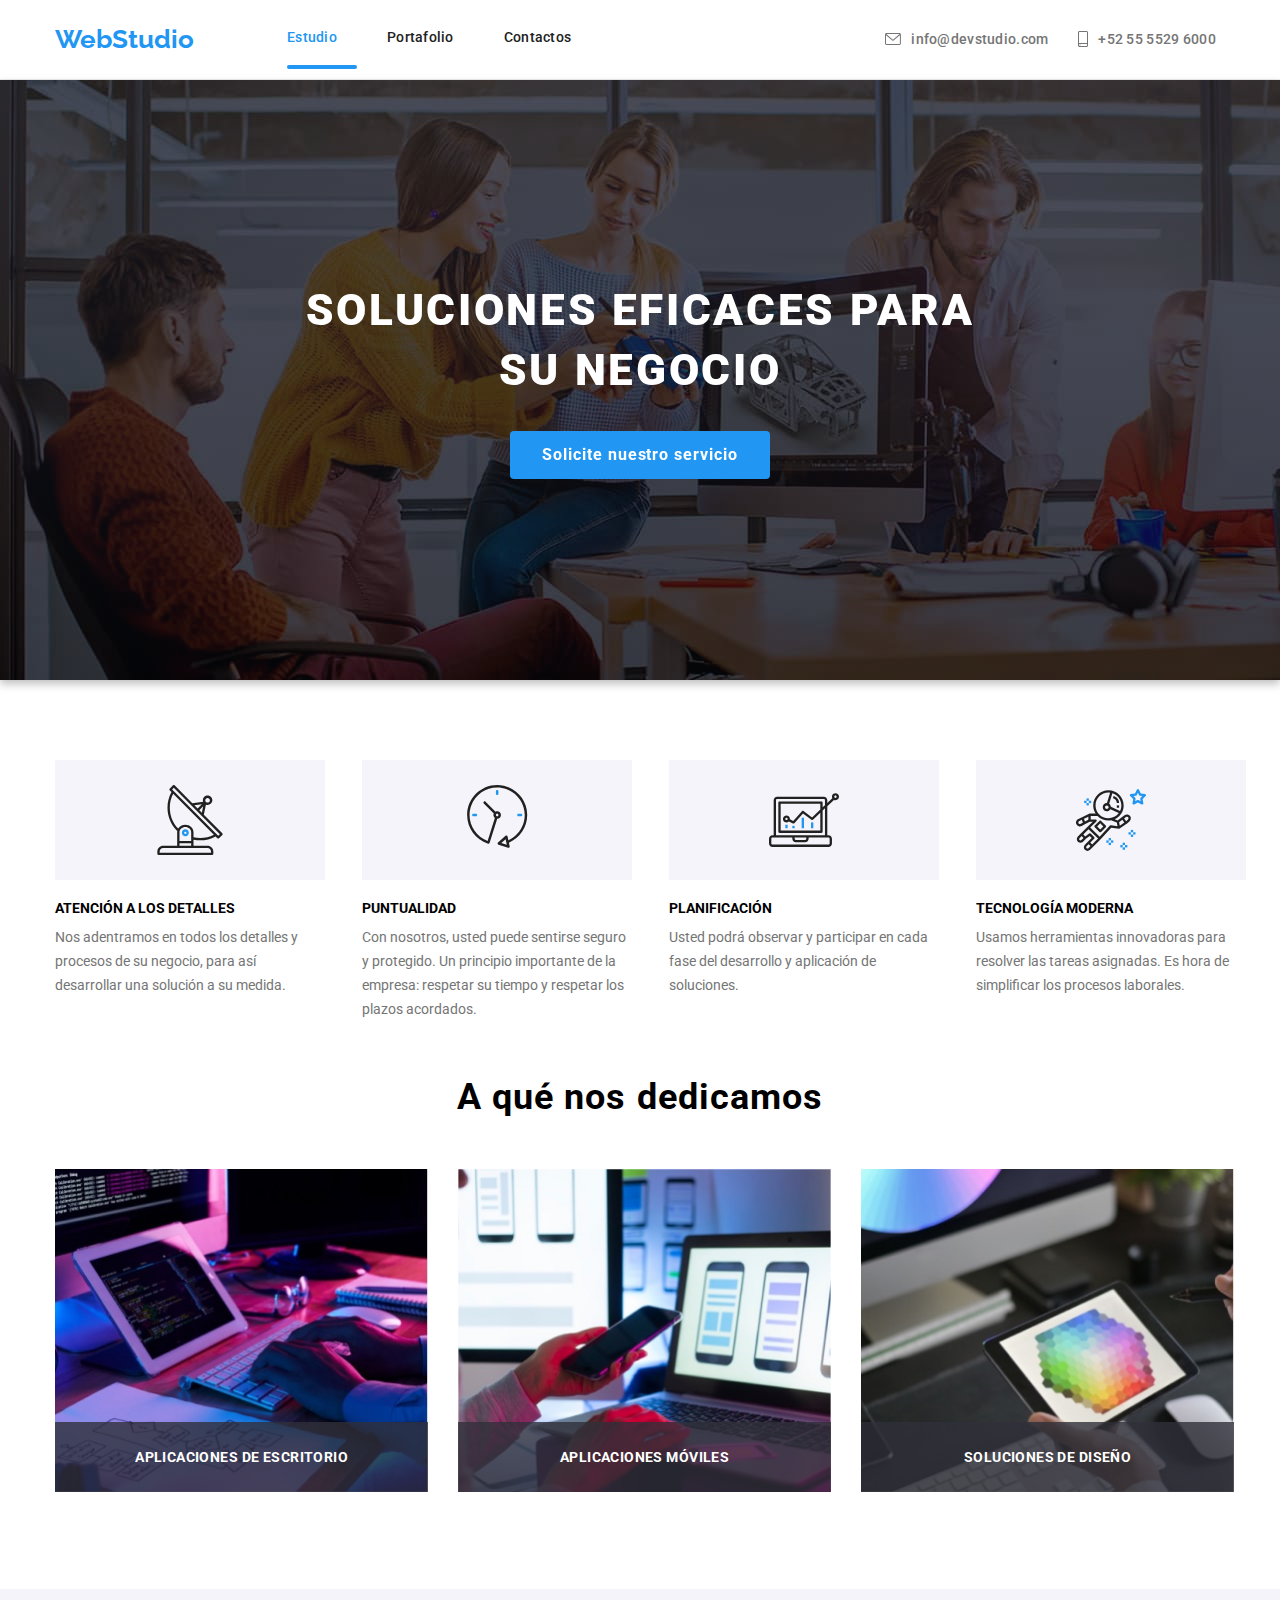
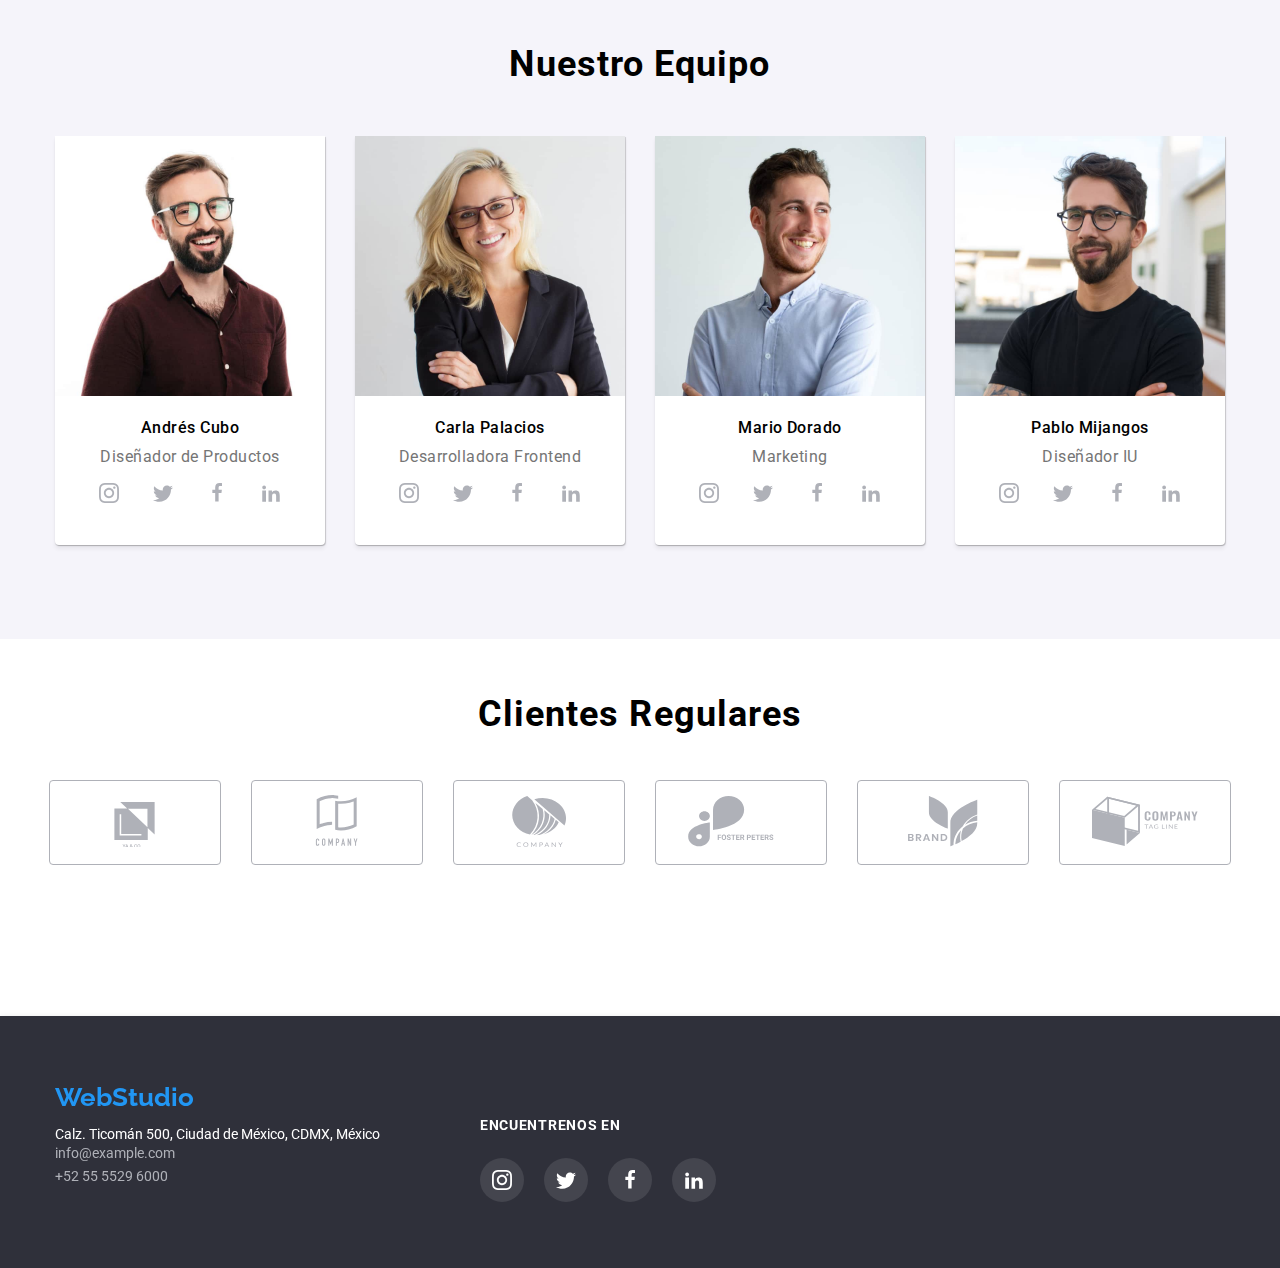
==== index.html @ 01104b0b "Clonar" ====
<!DOCTYPE html>
<html lang="en">
  <head>
    <meta charset="UTF-8" />
    <meta http-equiv="X-UA-Compatible" content="IE=edge" />
    <meta name="viewport" content="width=device-width, initial-scale=1.0" />
    <title>Document</title>
    <link
      rel="stylesheet"
      href="https://cdnjs.cloudflare.com/ajax/libs/modern-normalize/1.0.0/modern-normalize.min.css"
    />
    <link rel="stylesheet" href="./css/styles.css" />
  </head>

  <body>
    <header class="line headb">
      <div class="container cont_nav">
        <a class="logo" href="./index.html"> WebStudio</a>
        <nav>
          <ul class="surf underline">
            <li>
              <a class="active underline" href="./index.html"> Estudio </a>
            </li>
            <li>
              <a class="underline" href="./portfolio.html"> Portafolio </a>
            </li>
            <li><a class="underline" href="#"> Contactos </a></li>
          </ul>
        </nav>

        <!--Contacto-->
        <ul class="contact_li">
          <li>
            <a class="c_mt i_contact" href="mailto:info@devstudio.com"
              ><svg class="mail">
                <use href="./images/icons.svg#icon-sobre"></use>
              </svg>
              info@devstudio.com</a
            >
          </li>
          <li>
            <a class="c_mt i_contact" href="tel:+525555296000"
              ><svg class="cel">
                <use href="./images/icons.svg#icon-telefono-inteligente"></use>
              </svg>
              +52 55 5529 6000</a
            >
          </li>
        </ul>
      </div>
    </header>

    <main>
      <!--Principal-->
      <section class="margin1">
        <h1>SOLUCIONES EFICACES PARA SU NEGOCIO</h1>
        <button id="ServicioCliente" class="servicebutton" type="button">
          Solicite nuestro servicio
        </button>

        <dialog class="show" id="modal">
          <button id="cerrarmodal" class="closemodal">X</button>
        </dialog>
      </section>

      <!--Caracteristicas-->
      <section class="container">
        <ul class="services">
          <li>
            <div class="icons_services">
              <svg class="icon_size">
                <use href="./images/icons.svg#icon-antena-1"></use>
              </svg>
            </div>
            <h3>Atención a los detalles</h3>
            <p class="text">
              Nos adentramos en todos los detalles y procesos de su negocio,
              para así desarrollar una solución a su medida.
            </p>
          </li>
          <li>
            <div class="icons_services">
              <svg class="icon_size">
                <use href="./images/icons.svg#icon-reloj-1"></use>
              </svg>
            </div>
            <h3>Puntualidad</h3>
            <p class="text">
              Con nosotros, usted puede sentirse seguro y protegido. Un
              principio importante de la empresa: respetar su tiempo y respetar
              los plazos acordados.
            </p>
          </li>
          <li>
            <div class="icons_services">
              <svg class="icon_size">
                <use href="./images/icons.svg#icon-diagrama-1"></use>
              </svg>
            </div>
            <h3>Planificación</h3>
            <p class="text">
              Usted podrá observar y participar en cada fase del desarrollo y
              aplicación de soluciones.
            </p>
          </li>
          <li>
            <div class="icons_services">
              <svg class="icon_size">
                <use href="./images/icons.svg#icon-astronauta-1"></use>
              </svg>
            </div>
            <h3>Tecnología Moderna</h3>
            <p class="text">
              Usamos herramientas innovadoras para resolver las tareas
              asignadas. Es hora de simplificar los procesos laborales.
            </p>
          </li>
        </ul>
      </section>

      <!--Sección 1-->
      <section class="container">
        <h2>A qué nos dedicamos</h2>
        <ul class="Cont_Img">
          <li>
            <img
              src="./images/img_1.jpg"
              alt="Analis de Información"
              width="373"
            />

            <div class="work">
              <p class="label">Aplicaciones de escritorio</p>
            </div>
          </li>

          <li>
            <img src="./images/img_2.jpg" alt="Diseñar App" width="373" />
            <div class="work">
              <p class="label">Aplicaciones Móviles</p>
            </div>
          </li>
          <li>
            <img src="./images/img_3.jpg" alt="Desarrollo Visual" width="373" />
            <div class="work">
              <p class="label">Soluciones de Diseño</p>
            </div>
          </li>
        </ul>
      </section>

      <!--Seccion 2 Nuestro Equipo-->
      <section class="backtems">
        <h2>Nuestro Equipo</h2>
        <ul class="team containerteam">
          <li class="boxteam">
            <img src="./images/img_4.jpg" alt="Andres Cubo" width="270" />
            <h3 class="partner">Andrés Cubo</h3>
            <p class="job">Diseñador de Productos</p>
            <ul class="icons_teams cont_teams">
              <li>
                <a class="cont_icon" href="#">
                  <svg class="icons_redsocial">
                    <use href="./images/icons.svg#icon-instagram"></use>
                  </svg>
                </a>
              </li>
              <li>
                <a class="cont_icon" href="#">
                  <svg class="icons_redsocial">
                    <use href="./images/icons.svg#icon-twitter"></use>
                  </svg>
                </a>
              </li>
              <li>
                <a class="cont_icon" href="#">
                  <svg class="icons_redsocial">
                    <use href="./images/icons.svg#icon-facebook"></use>
                  </svg>
                </a>
              </li>
              <li>
                <a class="cont_icon" href="#">
                  <svg class="icons_redsocial">
                    <use href="./images/icons.svg#icon-linkedin"></use>
                  </svg>
                </a>
              </li>
            </ul>
          </li>
          <li class="boxteam">
            <img src="./images/img_5.jpg" alt="Carla Palacios" width="270" />
            <h3 class="partner">Carla Palacios</h3>
            <p class="job">Desarrolladora Frontend</p>
            <ul class="icons_teams cont_teams">
              <li>
                <a class="cont_icon" href="#">
                  <svg class="icons_redsocial">
                    <use href="./images/icons.svg#icon-instagram"></use>
                  </svg>
                </a>
              </li>
              <li>
                <a class="cont_icon" href="#">
                  <svg class="icons_redsocial">
                    <use href="./images/icons.svg#icon-twitter"></use>
                  </svg>
                </a>
              </li>
              <li>
                <a class="cont_icon" href="#">
                  <svg class="icons_redsocial">
                    <use href="./images/icons.svg#icon-facebook"></use>
                  </svg>
                </a>
              </li>
              <li>
                <a class="cont_icon" href="#">
                  <svg class="icons_redsocial">
                    <use href="./images/icons.svg#icon-linkedin"></use>
                  </svg>
                </a>
              </li>
            </ul>
          </li>
          <li class="boxteam">
            <img src="./images/img_6 .jpg" alt="Mario Dorado" width="270" />
            <h3 class="partner">Mario Dorado</h3>
            <p class="job">Marketing</p>
            <ul class="icons_teams cont_teams">
              <li>
                <a class="cont_icon" href="#">
                  <svg class="icons_redsocial">
                    <use href="./images/icons.svg#icon-instagram"></use>
                  </svg>
                </a>
              </li>
              <li>
                <a class="cont_icon" href="#">
                  <svg class="icons_redsocial">
                    <use href="./images/icons.svg#icon-twitter"></use>
                  </svg>
                </a>
              </li>
              <li>
                <a class="cont_icon" href="#">
                  <svg class="icons_redsocial">
                    <use href="./images/icons.svg#icon-facebook"></use>
                  </svg>
                </a>
              </li>
              <li>
                <a class="cont_icon" href="#">
                  <svg class="icons_redsocial">
                    <use href="./images/icons.svg#icon-linkedin"></use>
                  </svg>
                </a>
              </li>
            </ul>
          </li>
          <li class="boxteam">
            <img src="./images/img_7 .jpg" alt="Pablo Mijangos" width="270" />
            <h3 class="partner">Pablo Mijangos</h3>
            <p class="job">Diseñador IU</p>
            <ul class="icons_teams cont_teams">
              <li>
                <a class="cont_icon" href="#">
                  <svg class="icons_redsocial">
                    <use href="./images/icons.svg#icon-instagram"></use>
                  </svg>
                </a>
              </li>
              <li>
                <a class="cont_icon" href="#">
                  <svg class="icons_redsocial">
                    <use href="./images/icons.svg#icon-twitter"></use>
                  </svg>
                </a>
              </li>
              <li>
                <a class="cont_icon" href="#">
                  <svg class="icons_redsocial">
                    <use href="./images/icons.svg#icon-facebook"></use>
                  </svg>
                </a>
              </li>
              <li>
                <a class="cont_icon" href="#">
                  <svg class="icons_redsocial">
                    <use href="./images/icons.svg#icon-linkedin"></use>
                  </svg>
                </a>
              </li>
            </ul>
          </li>
        </ul>
      </section>
      <!--Seccion 3 Clientes Regulares-->
      <section class="container">
        <h2 class="cr">Clientes Regulares</h2>
        <ul class="customer">
          <li class="icon_customer">
            <svg class="icon_cus">
              <use href="./images/icons.svg#icon-Co"></use>
            </svg>
          </li>
          <li class="icon_customer">
            <svg class="icon_cus">
              <use href="./images/icons.svg#icon-Company"></use>
            </svg>
          </li>
          <li class="icon_customer">
            <svg class="icon_cus">
              <use href="./images/icons.svg#icon-CompanyCurv"></use>
            </svg>
          </li>
          <li class="icon_customer">
            <svg class="icon_cus">
              <use href="./images/icons.svg#icon-Foster"></use>
            </svg>
          </li>
          <li class="icon_customer">
            <svg class="icon_cus">
              <use href="./images/icons.svg#icon-Brand"></use>
            </svg>
          </li>
          <li class="icon_customer">
            <svg class="icon_cus">
              <use href="./images/icons.svg#icon-Company-Tag"></use>
            </svg>
          </li>
        </ul>
      </section>
    </main>

    <footer class="marginfooter">
      <a class="logo container" href="./index.html"> WebStudio </a>
      <address class="containerfooter">
        <ul>
          <li>
            <a
              rel="noreferrer noopener"
              target="_blank"
              href="https://www.google.com/maps/place/Calz.+Ticom%C3%A1n+500,+Lindavista,+Gustavo+A.+Madero,+07369+Ciudad+de+M%C3%A9xico,+CDMX,+M%C3%A9xico/@19.4948589,-99.1243249,17z/data=!3m1!4b1!4m5!3m4!1s0x85d1f997c8db1d8f:0xbf5f80afae8e3378!8m2!3d19.4948539!4d-99.1221362?hl=es"
              >Calz. Ticomán 500, Ciudad de México, CDMX, México</a
            >
          </li>
          <li>
            <a class="mt" href="mailto:info@example.com"> info@example.com </a>
          </li>
          <li><a class="mt" href="tel:+525555296000"> +52 55 5529 6000 </a></li>
        </ul>

        <div class="container_socialf">
          <p class="Social_web">Encuentrenos en</p>
          <ul class="social_footer">
            <li>
              <a class="socialf" href="#">
                <svg class="icon_socialf">
                  <use href="./images/icons.svg#icon-instagram"></use>
                </svg>
              </a>
            </li>
            <li>
              <a class="socialf" href="#">
                <svg class="icon_socialf">
                  <use href="./images/icons.svg#icon-twitter"></use>
                </svg>
              </a>
            </li>
            <li>
              <a class="socialf" href="#">
                <svg class="icon_socialf">
                  <use href="./images/icons.svg#icon-facebook"></use>
                </svg>
              </a>
            </li>
            <li>
              <a class="socialf" href="#">
                <svg class="icon_socialf">
                  <use href="./images/icons.svg#icon-linkedin"></use>
                </svg>
              </a>
            </li>
          </ul>
        </div>
      </address>
    </footer>
    <script src="modal.js"></script>
  </body>
</html>
---- css/styles.css ----
@import url("https://fonts.googleapis.com/css2?family=Raleway:wght@700&family=Roboto:wght@400;500;700;900&display=swap");

:root {
  --brandcolor: #2196f3;
  --basecolor: #212121;
}

h1,
h2,
h3,
p,
ul {
  margin: 0;
  padding: 0;
}

body {
  font-family: "Roboto", sans-serif;
  font-weight: 400;
  font-size: 14px;
}

.surf {
  font-weight: 500;
  color: var(--basecolor);
  display: flex;
  gap: 50px;
  padding-right: 314px;
}

a:link {
  text-decoration: none;
  color: currentcolor;
}

a:visited {
  color: currentColor;
  text-decoration: none;
  line-height: 1.7;
}

a:hover {
  color: var(--brandcolor);
  text-decoration: none;
}

footer .logo,
header .logo {
  font-family: "Raleway", sans-serif;
  font-weight: 700;
  font-size: 26px;
  text-decoration: none;
  color: var(--brandcolor);
  display: flex;
  align-items: center;
  margin: 0px;
  padding-right: 93px;
}

h1 {
  font-weight: 900;
  font-size: 44px;
  color: #ffffff;
  width: 696px;
  display: block;
  margin: 0 auto;
  padding: 0px;
  padding-bottom: 30px;
  line-height: 1.363;
  text-align: center;
  letter-spacing: 0.06em;
  text-transform: uppercase;
}

h2 {
  font-weight: 700;
  font-size: 36px;
  padding-bottom: 50px;
  padding-top: 55px;
  line-height: 1.166em;
  text-align: center;
  letter-spacing: 0.03em;
}

.partner {
  font-weight: 500;
  font-size: 16px;
  text-align: center;
  line-height: 18.75px;
  letter-spacing: 0.03em;
  margin-top: 20px;
  margin-bottom: 5px;
}

.services {
  display: flex;
  justify-content: space-evenly;
  justify-content: left;
  padding-top: 30px;
  gap: 37px;
}

.services h3 {
  font-weight: 700;
  font-size: 14px;
  line-height: 16.41px;
  font-family: "Roboto", sans-serif;
  text-transform: uppercase;
}

.buttonpro {
  background-color: #f5f4fa;
  color: var(--basecolor);
  font-size: 16px;
  border: none;
  cursor: pointer;
  border-radius: 4px;
  font-family: "Roboto", sans-serif;
  line-height: 1.6;
  font-weight: 500;
  text-align: center;
  letter-spacing: 0.03em;
  width: 128px;
  gap: 8px;
  height: 38px;
  transition: 250ms cubic-bezier(0.4, 0, 0.2, 1);
}

.buttonpro:hover {
  background-color: var(--brandcolor);
  color: #ffffff;
  filter: drop-shadow(0px 2px 2px rgba(7, 7, 7, 0.12));
}

.activebutton {
  background-color: var(--brandcolor);
  color: #ffffff;
  filter: drop-shadow(0px 2px 2px rgba(0, 0, 0, 0.25));
  transition: color 250ms cubic-bezier(0.4, 0, 0.2, 1);
}

.servicebutton {
  background-color: var(--brandcolor);
  color: #ffffff;
  cursor: pointer;
  border: 15px;
  font-size: 16px;
  font-weight: 700;
  font-family: "Roboto", sans-serif;
  line-height: 1.8;
  justify-content: center;
  display: flex;
  align-items: center;
  text-align: center;
  letter-spacing: 0.06em;
  border-radius: 4px;
  gap: 10px;
}

address {
  text-decoration: none;
  font-style: normal;
  color: #ffffff;
  display: flex;
  align-items: center;
  margin: 0px;
  padding: 0px;
}

.products {
  font-weight: 700;
  font-size: 18px;
  color: var(--basecolor);
  line-height: 2;
  padding-top: 20px;
}

.productsd {
  line-height: 1;
  margin-top: 7px;
}
.projects {
  display: flex;
  flex-wrap: wrap;
  gap: 30px;
}

.projects li {
  cursor: pointer;
}

.margin1 {
  background-color: #2f303a;
  background-image: linear-gradient(rgba(35, 39, 50, 0.6), rgba(5, 7, 12, 0.6)),
    url("../images/img_17.jpg");
  height: 600px;
  display: flex;
  flex-direction: column;
  justify-content: center;
  align-items: center;
  filter: drop-shadow(0px 4px 4px rgba(0, 0, 0, 0.25));
}

.margin2 {
  background-color: #f5f4fa;
  height: 648px;
  display: flex;
  margin: 0;
}

.team {
  display: flex;
  justify-content: center;
  gap: 30px;
}

ul {
  list-style-type: none;
}

header .active {
  color: var(--brandcolor);
  transition: color 250ms cubic-bezier(0.4, 0, 0.2, 1);
}

footer .mt {
  color: #afb1b8;
  line-height: 1.7;
  font-size: 14px;
  font-weight: 400;
}

.mt:hover {
  color: var(--brandcolor);
  text-decoration: none;
}

.text {
  line-height: 1.7;
  color: #757575;
  margin-top: 10px;
}

.container {
  width: 1200px;
  margin: 0 auto;
  padding-left: 15px;
  padding-right: 15px;
}
.cr {
  padding-bottom: 0px;
}

.containerfooter {
  width: 1200px;
  margin: 0 auto;
  padding-left: 15px;
  padding-right: 15px;
  gap: 100px;
}

.containerteam {
  background-color: #f5f4fa;
  padding-bottom: 94px;
  display: flex;
  justify-content: center;
  align-items: center;
  margin: 0px;
}
.boxteam {
  background-color: #ffffff;
  width: 270px;
  gap: 50px;
  box-shadow: 0px 1px 1px rgba(0, 0, 0, 0.12), 0px 4px 4px rgba(0, 0, 0, 0.06),
    1px 1px 1px rgba(0, 0, 0, 0.16);
  border-radius: 0px 0px 4px 4px;
}
.line {
  border-bottom: 1px solid #ececec;
}
.headb {
  background: #ffffff;
  display: flex;
  justify-content: space-between;
  height: 80px;
  align-items: center;
}
.cont_nav {
  display: flex;
}
.surf a {
  text-decoration: none;
  font-weight: 500;
  font-size: 14px;
  line-height: 1.7142em;
  letter-spacing: 0.02em;
}

.contact_li {
  display: flex;
  align-items: center;
  font-weight: 500;
  color: #757575;
  line-height: 1.7142;
  letter-spacing: 0.02em;
  padding: 0px;
  align-items: center;
  font-family: "Roboto", sans-serif;
  font-size: 14px;
  justify-items: center;
}

.Cont_Img {
  display: flex;
  padding: 0;
  gap: 30px;
  justify-content: space-between;
  position: relative;
}

.button_ser {
  align-items: center;
  justify-content: center;
  display: flex;
  gap: 8px;
  padding-bottom: 50px;
  padding-top: 106px;
}
.box_service {
  width: 370px;
  transition: transform 250ms cubic-bezier(0.4, 0, 0.2, 1);
}

.projects > li {
  background: #ffffff;
  line-height: 0;
}
.box_element {
  border: 1px solid #eeeeee;
  height: 100px;
}

.projects > li:hover {
  box-shadow: 0px 1px 1px rgba(0, 0, 0, 0.12), 0px 4px 4px rgba(0, 0, 0, 0.06),
    1px 1px 1px rgba(0, 0, 0, 0.16);
}
.job {
  font-weight: 400;
  font-size: 16px;
  color: #757575;
  line-height: 1.8;
  letter-spacing: 0.03em;
  text-align: center;
  margin: 0px;
}

.projects .job {
  text-align: left;
  margin-left: 24px;
  margin-bottom: 20px;
}
.projects .products {
  text-align: left;
  margin-left: 24px;
  margin-bottom: 4px;
}
.marginfooter {
  background-color: #2f303a;
  height: 252px;
  display: flex;
  flex-direction: column;
  justify-content: center;
  align-items: center;
  filter: drop-shadow(0px 4px 4px rgba(0, 0, 0, 0.25));
}
.Marginfp {
  margin-top: 82px;
}
.backtems {
  background-color: #f5f4fa;
  margin-top: 94px;
}

.servicebutton {
  padding: 10px 32px;
}

.c_mt {
  display: flex;
  gap: 10px;
  transition: 250ms cubic-bezier(0.4, 0, 0.2, 1);
}

.mail {
  display: flex;
  width: 16px;
  height: 12px;
  fill: currentColor;
  cursor: pointer;
  justify-content: center;
  align-items: center;
  transition: 250ms cubic-bezier(0.4, 0, 0.2, 1);
}

.i_contact {
  height: 12px;
  align-items: center;
}
.c_mt:hover,
.mail:hover {
  color: var(--brandcolor);
  fill: var(--brandcolor);
}
.cel:hover {
  color: var(--brandcolor);
  fill: var(--brandcolor);
}

.cel {
  display: flex;
  width: 10px;
  margin-left: 30px;
  fill: currentColor;
  cursor: pointer;
  height: 16px;
  justify-content: center;
  transition: 250ms cubic-bezier(0.4, 0, 0.2, 1);
}

.icons_services {
  background-color: #f5f4fa;
  display: flex;
  justify-content: center;
  align-items: center;
  width: 270px;
  height: 120px;
  margin-top: 50px;
  margin-bottom: 20px;
}
.icon_size {
  width: 70px;
  height: 70px;
}

.label {
  justify-content: center;
  text-align: center;
  color: #ffffff;
  font-style: normal;
  font-size: 14 px;
  font-weight: 700;
  letter-spacing: 0.03em;
  text-transform: uppercase;
}

.work {
  background-color: rgba(47, 48, 58, 0.8);
  position: absolute;
  bottom: 3px;
  width: 373.16px;
  padding: 27px 79px;
}

.icons_teams {
  display: flex;
  justify-content: center;
  gap: 10px;
  padding-bottom: 30px;
}

.cont_icon {
  background-color: #ffffff;
  width: 44px;
  height: 44px;
  border-radius: 50%;
  justify-content: center;
  align-items: center;
  display: flex;
  fill: #afb1b8;
  cursor: pointer;
  transition: 250ms cubic-bezier(0.4, 0, 0.2, 1);
}
.icons_redsocial {
  width: 20px;
  height: 20px;
  cursor: pointer;
}

.cont_icon:hover {
  background-color: var(--brandcolor);
  fill: #ffffff;
}

.customer {
  display: flex;
  justify-content: center;
  align-items: center;
  gap: 30px;
  padding-bottom: 151px;
  margin-top: 44px;
}

.icon_customer {
  border-radius: 4px;
  padding: 14px 32px;
  border: 1px solid;
  cursor: pointer;
  border-color: #afb1b8;
  fill: #afb1b8;
  transition: 250ms cubic-bezier(0.4, 0, 0.2, 1);
}
.icon_cus {
  width: 106px;
  height: 52px;
}

.icon_customer:hover {
  border-color: #2196f3;
  fill: var(--brandcolor);
}
.icon_customer:focus {
  border-color: #2196f3;
  fill: var(--brandcolor);
}
.container_socialf {
  display: table-column;
  flex-direction: row;
  gap: 50px;
}
.social_footer {
  display: flex;
  padding-inline-start: 0;
  justify-content: center;
  gap: 10px;
}
.Social_web {
  font-family: "Roboto", sans-serif;
  font-style: normal;
  font-weight: 700;
  font-size: 14px;
  line-height: 1.8;
  color: #ffffff;
  display: flex;
  align-items: flex-end;
  margin-bottom: 20px;
  text-transform: uppercase;
  letter-spacing: 0.05em;
}
.socialf {
  display: flex;
  width: 44px;
  height: 44px;
  border-radius: 50%;
  background-color: rgba(255, 255, 255, 0.1);
  justify-content: center;
  margin-right: 10px;
  cursor: pointer;
  align-items: center;
  transition: 250ms cubic-bezier(0.4, 0, 0.2, 1);
}
.icon_socialf {
  width: 20px;
  height: 20px;
  fill: #ffffff;
  display: block;
}

.socialf:hover {
  background-color: var(--brandcolor);
}

#modal {
  width: 528px;
  height: 581px;
  border-radius: 4px;
  box-shadow: 0px 1px 1px rgba(0, 0, 0, 0.12), 0px 4px 4px rgba(0, 0, 0, 0.06),
    1px 1px 1px rgba(0, 0, 0, 0.16);
  border: none;
}

.closemodal {
  position: absolute;
  left: 93%;
  right: 100%;
  top: 1%;
  width: 30px;
  height: 30px;
  border-radius: 50%;
  border: 1px solid rgba(0, 0, 0, 0.1);
  background-color: #ffffff;
  color: #000000;
  font-family: "roboto";
}

.box_animate {
  position: relative;
  overflow: hidden;
}
.animate {
  height: 101%;
  font-family: "roboto";
  font-style: normal;
  font-weight: 400;
  font-size: 18px;
  line-height: 1.5;
  letter-spacing: 0.03em;
  background-image: linear-gradient(
    60deg,
    rgba(33, 150, 243, 0.9) 0%,
    rgba(33, 150, 243, 0.9) 100%
  );
  color: #ffffff;
  position: absolute;
  top: 0;
  margin: 0;
  padding: 63px 24px;
  transform: translateY(100%);
  transition: 250ms cubic-bezier(0.4, 0, 0.2, 1);
}

.box_service:hover .animate {
  transform: translateY(0%);
}

.underline::after {
  position: absolute;
  display: block;
  content: "";
  background-color: var(--brandcolor);
  width: 70px;
  height: 4px;
  border-radius: 2px;
  top: 7.2%;
  margin-right: 10px;
  opacity: 0;
  transition: 250ms cubic-bezier(0.4, 0, 0.2, 1);
}

.underline a.active::after,
.underline a:hover::after {
  opacity: 1;
}
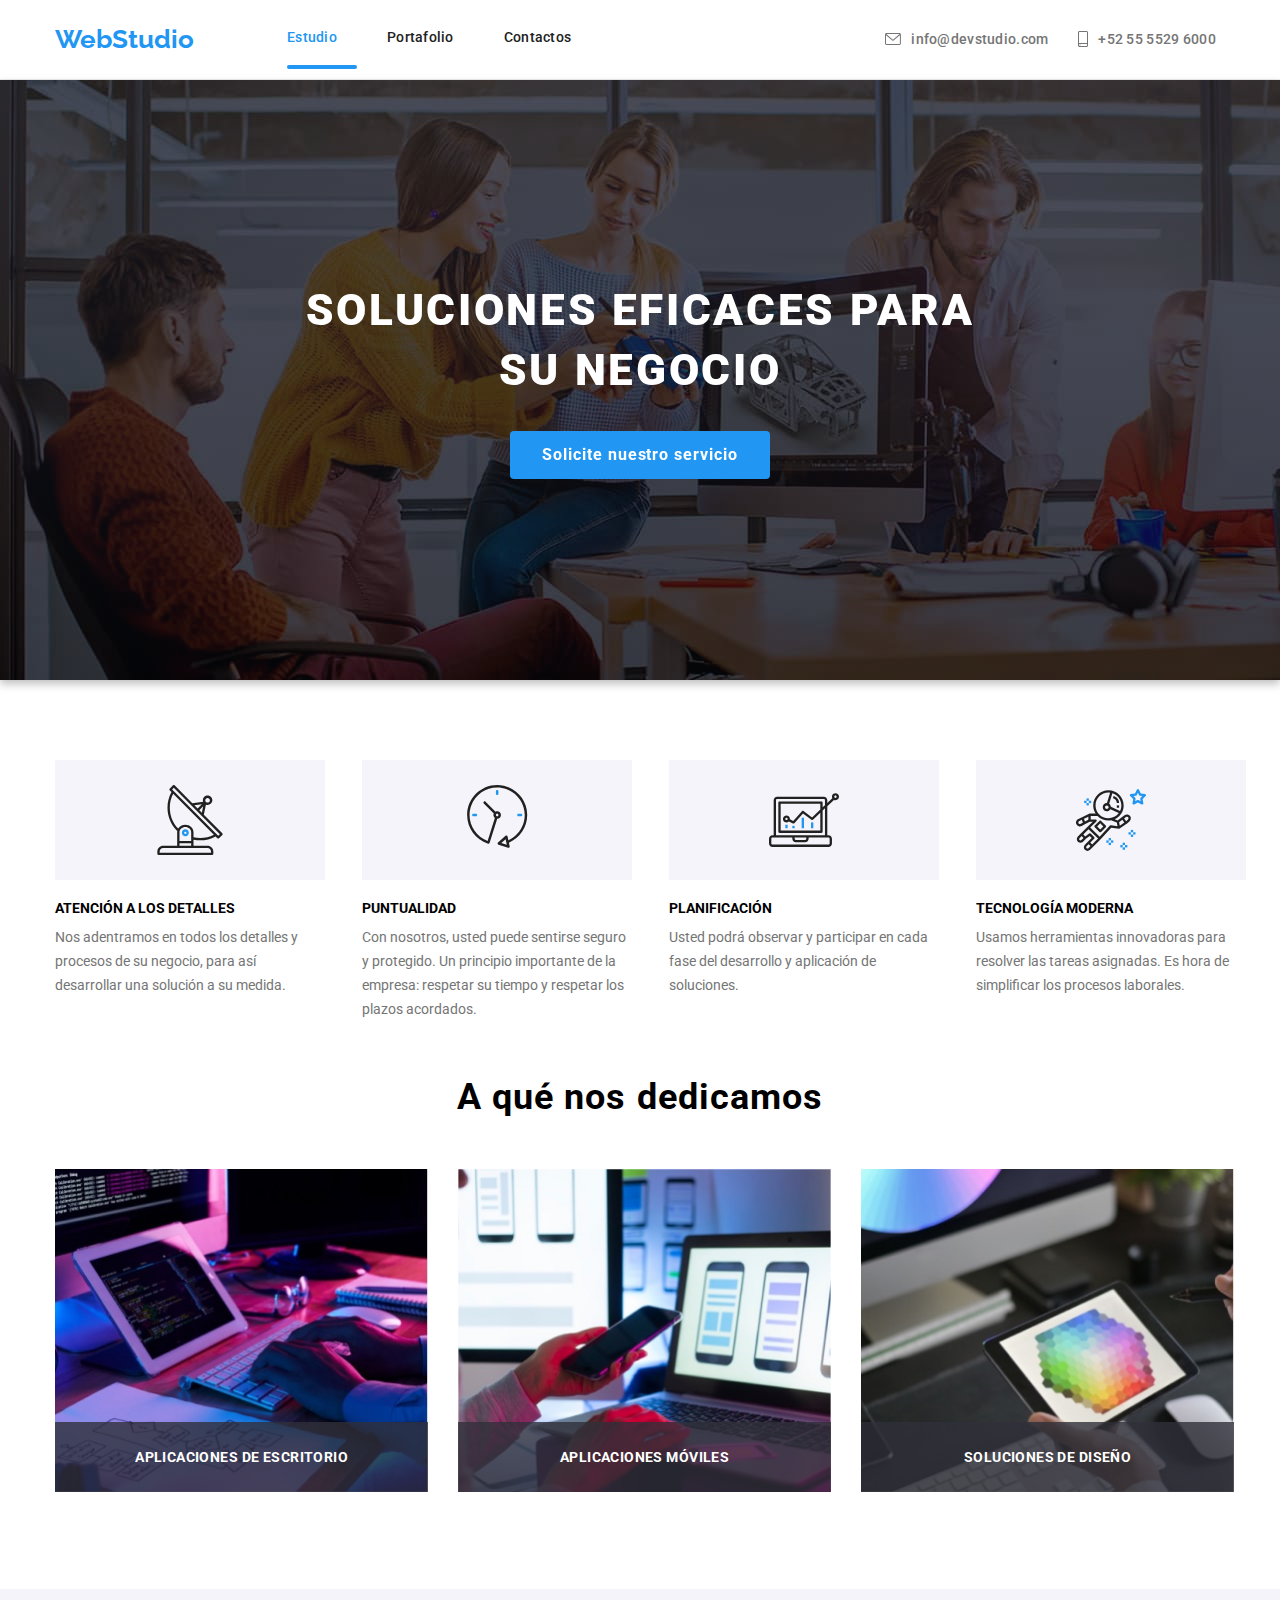
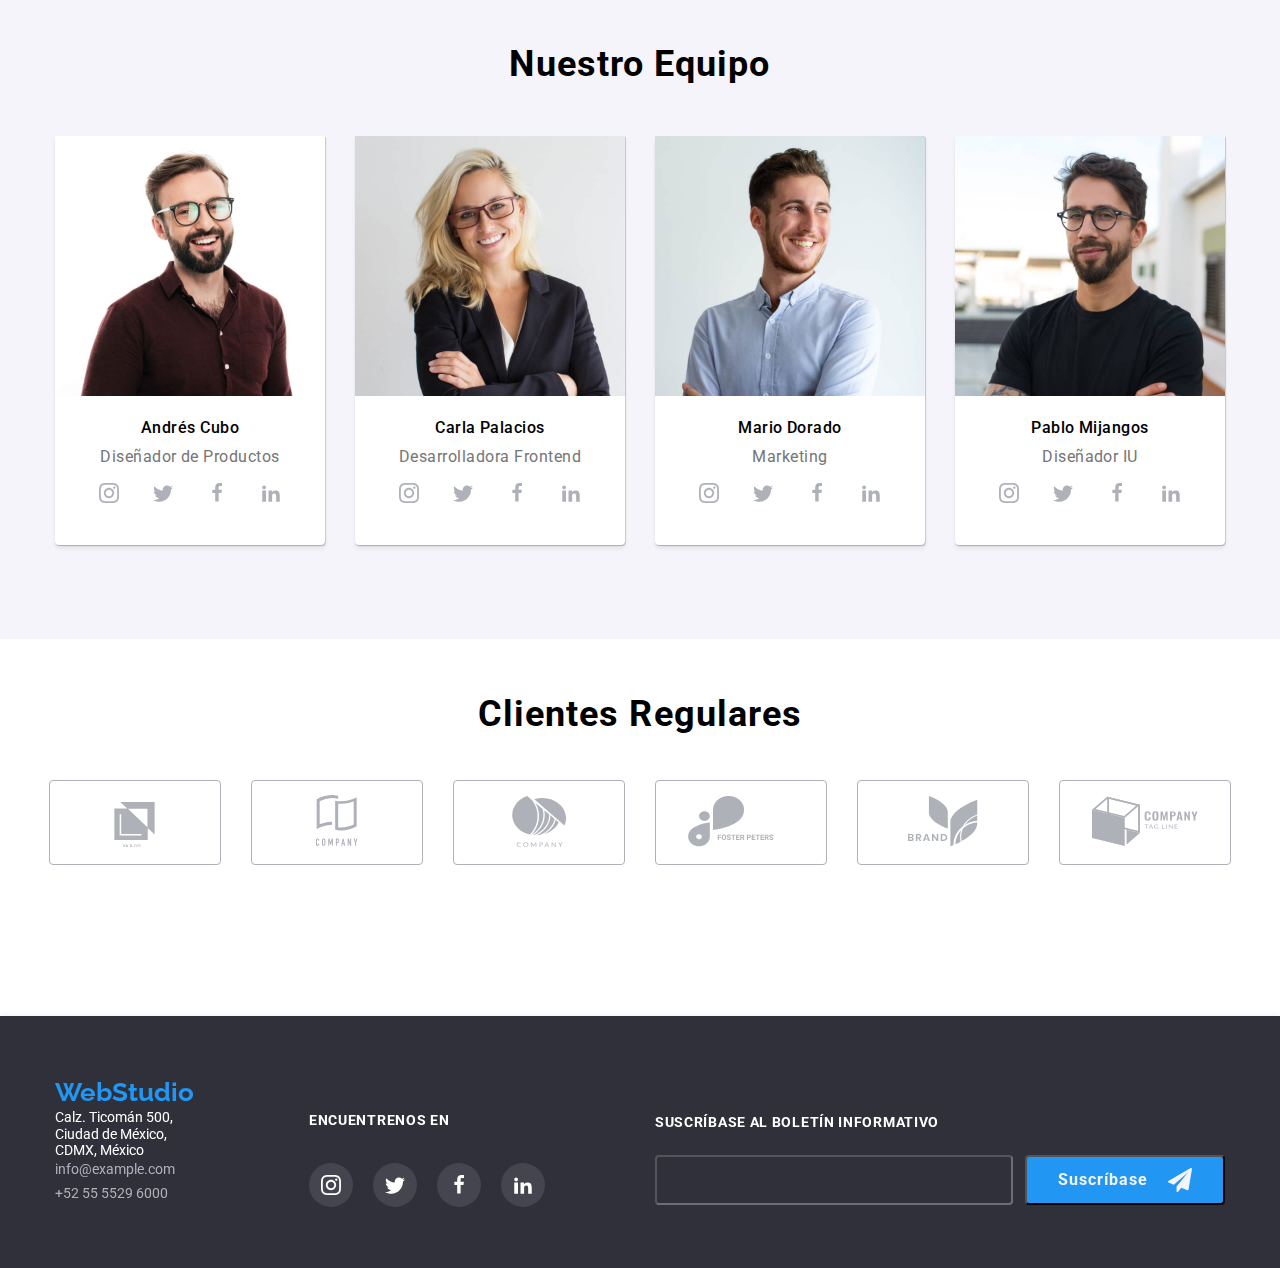
==== commit 0a9f722a: "Ajustes_ventanaModal" ====
--- a/index.html
+++ b/index.html
@@ -59,6 +59,45 @@
         </button>
 
         <dialog class="show" id="modal">
+          <h3 class="textform">Deje sus datos, nos contactaremos con usted</h3>
+          <form>
+            <label class="dateforms">Nombre </label>
+            <div class="boxlabel">
+              <svg class="icon_data">
+                <use href="./images/icons.svg#icon-Vector-3"></use>
+              </svg>
+              <input class="modal_input" type="text" name="text" required />
+            </div>
+
+            <label>Teléfono </label>
+            <div class="boxlabel">
+              <svg class="icon_data">
+                <use href="./images/icons.svg#icon-Vector-2"></use>
+              </svg>
+              <input class="modal_input" type="number" name="number" required />
+            </div>
+            <label>E-mail </label>
+            <div class="boxlabel">
+              <svg class="icon_data">
+                <use href="./images/icons.svg#icon-Vector-1"></use>
+              </svg>
+              <input class="modal_input" type="email" name="email" />
+            </div>
+            <label>Comentarios</label>
+            <div class="boxlabel">
+              <textarea
+                class="textcoment"
+                name="feedback"
+                rows="7"
+                placeholder="Introduzca el texto"
+              ></textarea>
+            </div>
+            <div class="coment">
+              <input class="check" type="checkbox" />Estoy de acuerdo con el
+              boletín informativo y acepto los Términos y Condiciones
+            </div>
+            <button class="sendform" type="submint">Enviar</button>
+          </form>
           <button id="cerrarmodal" class="closemodal">X</button>
         </dialog>
       </section>
@@ -384,6 +423,20 @@
             </li>
           </ul>
         </div>
+        <div>
+          <p class="Social_web">Suscríbase al boletín informativo</p>
+          <ul class="subscribe">
+            <li><input class="input_subcribe" type="email" name="email" /></li>
+            <li>
+              <button class="button_sus">
+                <p>Suscríbase</p>
+                <svg class="sendbotton">
+                  <use href="./images/icons.svg#icon-paper-plane"></use>
+                </svg>
+              </button>
+            </li>
+          </ul>
+        </div>
       </address>
     </footer>
     <script src="modal.js"></script>
--- a/css/styles.css
+++ b/css/styles.css
@@ -523,17 +523,26 @@
   fill: var(--brandcolor);
 }
 .container_socialf {
-  display: table-column;
+  display: flex;
+  flex-direction: column;
+  gap: 10px;
+}
+.social_footer {
+  display: flex;
+  padding-inline-start: 0;
+  justify-content: center;
+  gap: 10px;
+}
+.textfooter {
+  position: absolute;
+  width: 231px;
+  height: 81px;
+  top: 2790px;
+  left: 215px;
+}
+.Social_web {
+  display: flex;
   flex-direction: row;
-  gap: 50px;
-}
-.social_footer {
-  display: flex;
-  padding-inline-start: 0;
-  justify-content: center;
-  gap: 10px;
-}
-.Social_web {
   font-family: "Roboto", sans-serif;
   font-style: normal;
   font-weight: 700;
@@ -565,6 +574,38 @@
   display: block;
 }
 
+.subscribe {
+  display: flex;
+}
+.button_sus {
+  display: flex;
+  width: 200px;
+  height: 50px;
+  top: 2787px;
+  left: 1185px;
+  border-radius: 4px;
+  background-color: var(--brandcolor);
+  color: #f5f4fa;
+  text-align: center;
+  justify-content: center;
+  align-items: center;
+  font-family: "Roboto", sans-serif;
+  font-weight: 700;
+  font-size: 16px;
+  line-height: 30px;
+  letter-spacing: 0.06em;
+  margin-left: 12px;
+  cursor: pointer;
+}
+
+.input_subcribe {
+  background-color: rgba(47, 48, 58, 1);
+  width: 358px;
+  height: 50px;
+  top: 2787px;
+  border-radius: 4px;
+  border-color: rgba(255, 255, 255, 0.3);
+}
 .socialf:hover {
   background-color: var(--brandcolor);
 }
@@ -640,3 +681,134 @@
 .underline a:hover::after {
   opacity: 1;
 }
+.sendform {
+  display: flex;
+  margin: auto;
+  width: 200px;
+  height: 50px;
+  left: 700px;
+  top: 712px;
+  border: none;
+  border-radius: 4px;
+  background-color: #2196f3;
+  color: #fff;
+  font-family: "Roboto";
+  cursor: pointer;
+  filter: drop-shadow(0px 2px 2px rgba(0, 0, 0, 0.25));
+  transition: color 250ms cubic-bezier(0.4, 0, 0.2, 1);
+  align-items: center;
+  justify-content: center;
+}
+
+.textform {
+  font-family: "Roboto";
+  font-weight: 700;
+  font-size: 20px;
+  text-align: center;
+  margin-bottom: 15px;
+  margin-top: 20px;
+}
+label {
+  display: flex;
+  flex-direction: column;
+  padding-left: 41px;
+  padding-right: 400px;
+  font-family: "Roboto";
+  font-size: 12px;
+  font-weight: 400;
+  line-height: 14px;
+  letter-spacing: 0.01em;
+  color: #757575;
+}
+
+.boxlabel {
+  position: relative;
+  display: flex;
+  flex-direction: column;
+  padding-left: 41px;
+  padding-right: 39px;
+  padding-top: 4px;
+  padding-bottom: 10px;
+  cursor: pointer;
+}
+.boxlabel:hover,
+.boxlabel:focus {
+  color: var(--brandcolor);
+  fill: var(--brandcolor);
+}
+
+.modal_input {
+  display: flex;
+  height: 40px;
+  outline: none;
+  border: 1px solid rgba(33, 33, 33, 0.2);
+  border-radius: 4px;
+  width: 100%;
+  padding-left: 40px;
+  cursor: pointer;
+}
+
+.modal_input:hover,
+.modal_input:focus {
+  border-color: var(--brandcolor);
+}
+
+.icon_data {
+  position: absolute;
+  width: 12px;
+  height: 12px;
+  top: 17px;
+  left: 50px;
+}
+.coment {
+  margin: 9px;
+  font-family: "Roboto", sans-serif;
+  justify-items: left;
+  font-size: 14px;
+  font-weight: 400;
+  line-height: 24px;
+  color: #757575;
+  position: relative;
+
+  flex-direction: column;
+  padding-left: 41px;
+  padding-right: 39px;
+  padding-top: 4px;
+  padding-bottom: 10px;
+  cursor: pointer;
+}
+.textcoment:hover,
+.coment:focus {
+  color: var(--brandcolor);
+}
+.check {
+  margin: 8px;
+  resize: none;
+}
+
+.sendbotton {
+  width: 24px;
+  height: 24px;
+  fill: #f5f4fa;
+  margin-left: 20px;
+}
+
+.textcoment {
+  font-family: "Roboto", sans-serif;
+  font-style: normal;
+  font-weight: 400;
+  font-size: 12px;
+  line-height: 14.06px;
+  letter-spacing: 0.01em;
+  padding-top: 12px;
+  padding-left: 12px;
+  color: rgba(117, 117, 117, 0.5);
+  cursor: pointer;
+}
+::placeholder {
+  color: rgba(117, 117, 117, 0.5);
+}
+.textcoment:hover,
+.textcoment:focus {
+  border-color: var(--brandcolor);
+}
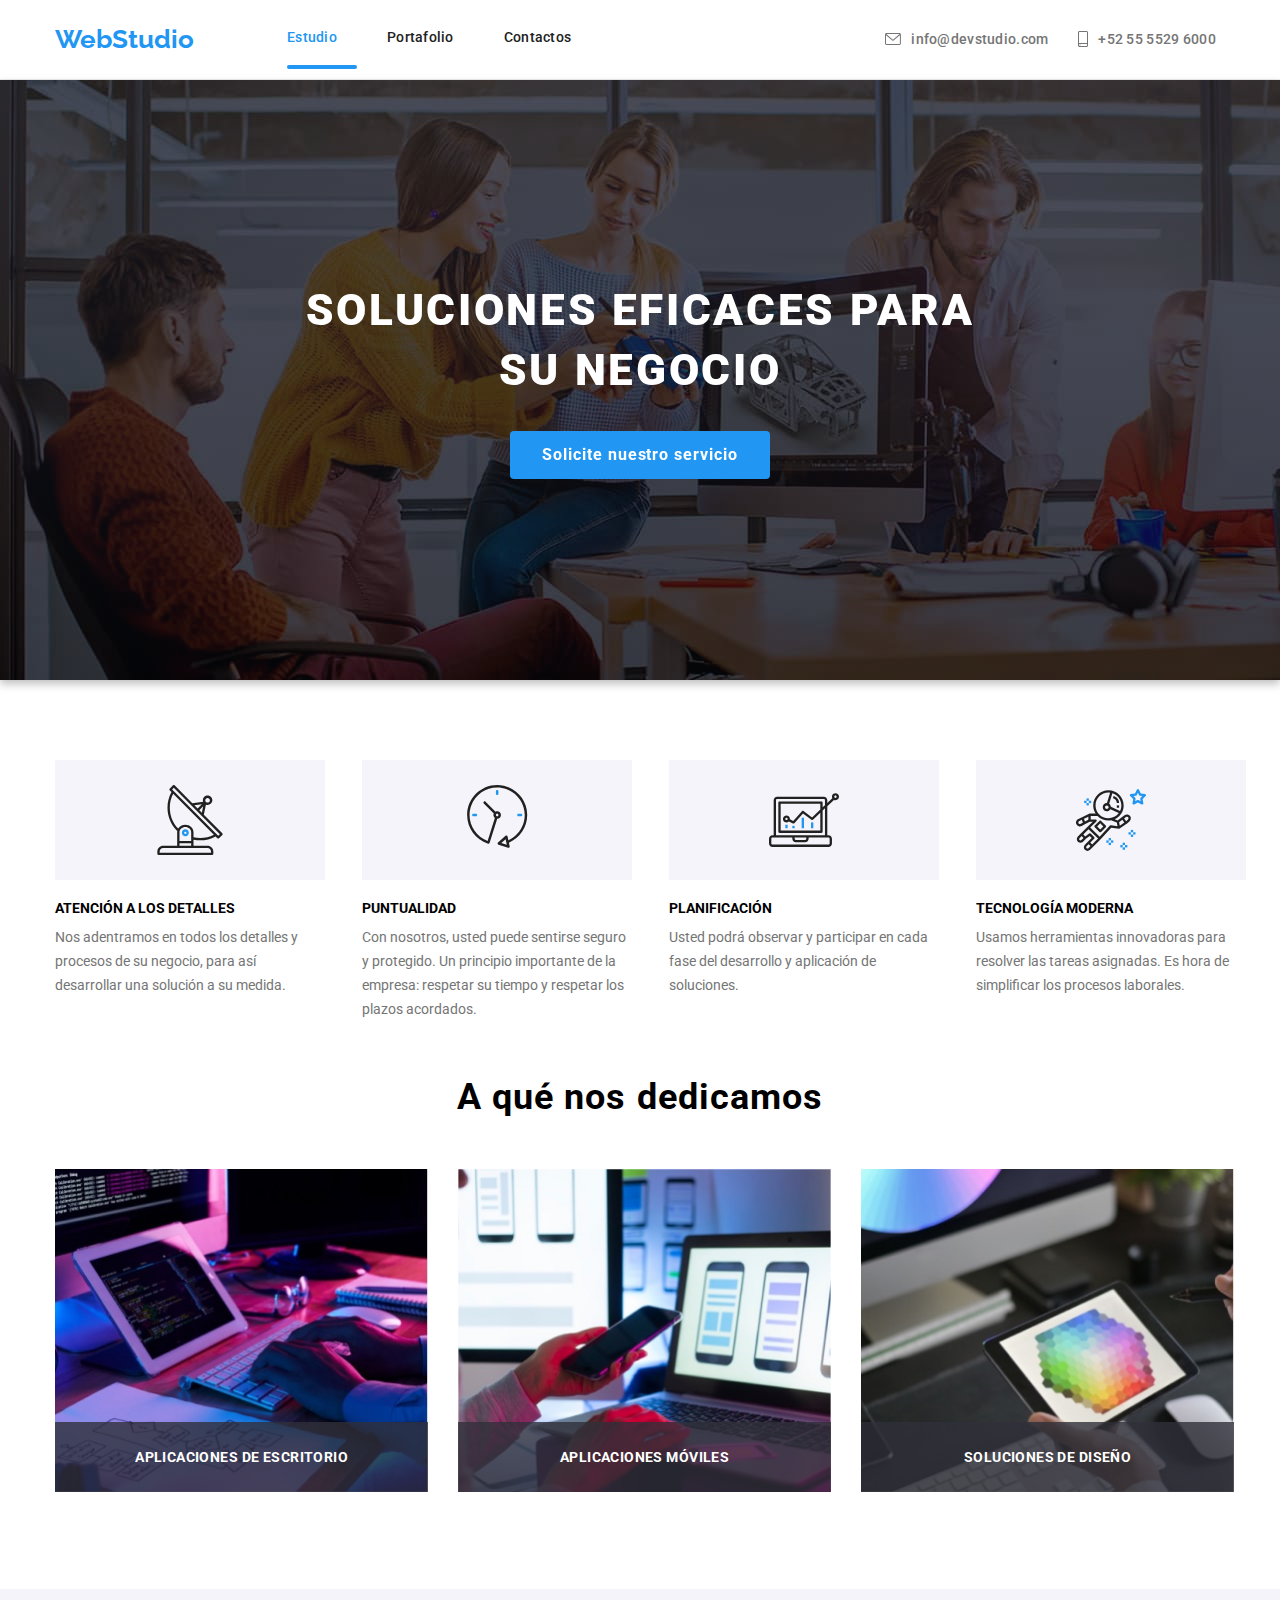
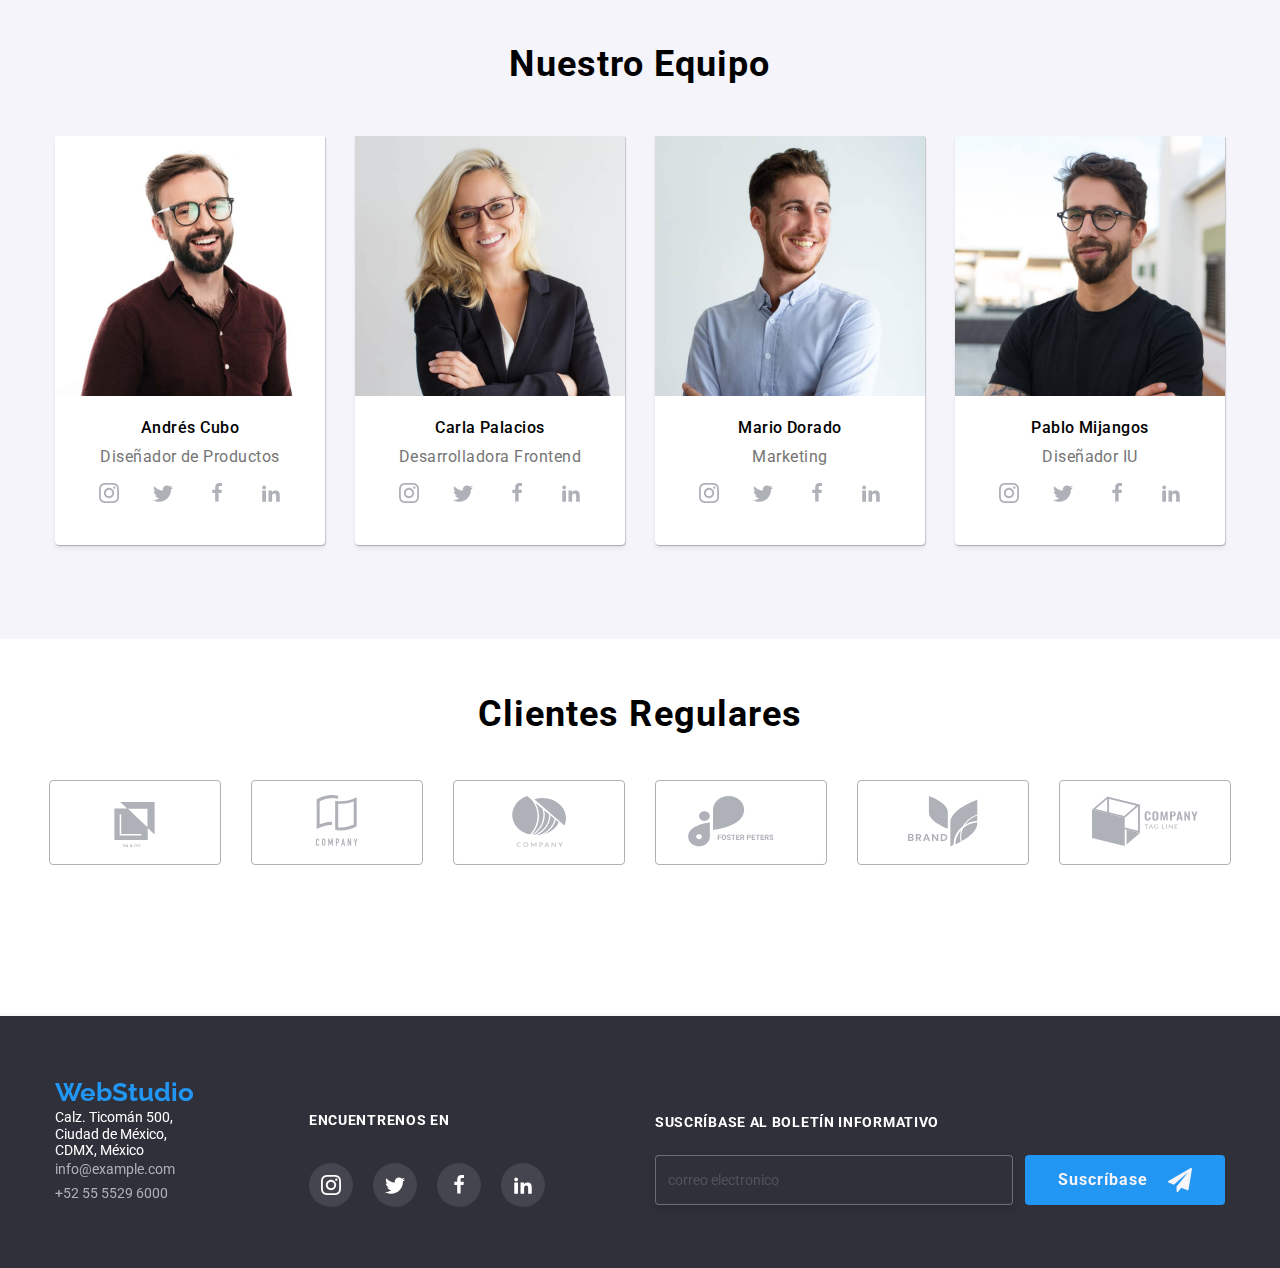
==== commit 6a995c8a: "Ajustes_hover" ====
--- a/index.html
+++ b/index.html
@@ -61,29 +61,34 @@
         <dialog class="show" id="modal">
           <h3 class="textform">Deje sus datos, nos contactaremos con usted</h3>
           <form>
-            <label class="dateforms">Nombre </label>
+            <label for="name" class="dateforms">Nombre </label>
             <div class="boxlabel">
+              <input class="modal_input" type="text" name="name" required />
               <svg class="icon_data">
                 <use href="./images/icons.svg#icon-Vector-3"></use>
               </svg>
-              <input class="modal_input" type="text" name="text" required />
-            </div>
-
-            <label>Teléfono </label>
+            </div>
+
+            <label for="telephone">Teléfono </label>
             <div class="boxlabel">
+              <input
+                class="modal_input"
+                type="text"
+                name="telephone"
+                required
+              />
               <svg class="icon_data">
                 <use href="./images/icons.svg#icon-Vector-2"></use>
               </svg>
-              <input class="modal_input" type="number" name="number" required />
-            </div>
-            <label>E-mail </label>
+            </div>
+            <label for="email">E-mail </label>
             <div class="boxlabel">
+              <input class="modal_input" type="email" name="email" />
               <svg class="icon_data">
                 <use href="./images/icons.svg#icon-Vector-1"></use>
               </svg>
-              <input class="modal_input" type="email" name="email" />
-            </div>
-            <label>Comentarios</label>
+            </div>
+            <label for="feedback">Comentarios</label>
             <div class="boxlabel">
               <textarea
                 class="textcoment"
@@ -93,8 +98,16 @@
               ></textarea>
             </div>
             <div class="coment">
-              <input class="check" type="checkbox" />Estoy de acuerdo con el
-              boletín informativo y acepto los Términos y Condiciones
+              <input
+                class="check"
+                type="checkbox"
+                name="Terminos"
+                id="Condiciones"
+              />
+              <label for="Condiciones" class="label_check">
+                Estoy de acuerdo con el boletín informativo y acepto los
+                Términos y Condiciones
+              </label>
             </div>
             <button class="sendform" type="submint">Enviar</button>
           </form>
@@ -426,7 +439,14 @@
         <div>
           <p class="Social_web">Suscríbase al boletín informativo</p>
           <ul class="subscribe">
-            <li><input class="input_subcribe" type="email" name="email" /></li>
+            <li>
+              <input
+                placeholder="correo electronico"
+                class="input_subcribe"
+                type="email"
+                name="email"
+              />
+            </li>
             <li>
               <button class="button_sus">
                 <p>Suscríbase</p>
--- a/css/styles.css
+++ b/css/styles.css
@@ -596,6 +596,7 @@
   letter-spacing: 0.06em;
   margin-left: 12px;
   cursor: pointer;
+  border: none;
 }
 
 .input_subcribe {
@@ -604,7 +605,17 @@
   height: 50px;
   top: 2787px;
   border-radius: 4px;
-  border-color: rgba(255, 255, 255, 0.3);
+  border: 1px solid rgba(255, 255, 255, 0.3);
+  filter: drop-shadow(0px 4px 4px rgba(0, 0, 0, 0.15));
+  transition: cubic-bezier(0.4, 0, 0.2, 1);
+}
+
+.input_subcribe:hover,
+.input_subcribe:focus {
+  border-color: var(--brandcolor);
+  color: #ffffff;
+  font-size: medium;
+  font-family: "roboto", sans-serif;
 }
 .socialf:hover {
   background-color: var(--brandcolor);
@@ -630,7 +641,14 @@
   border: 1px solid rgba(0, 0, 0, 0.1);
   background-color: #ffffff;
   color: #000000;
-  font-family: "roboto";
+  font-family: "roboto", sans-serif;
+  font-size: 16px;
+  transition: cubic-bezier(0.4, 0, 0.2, 1);
+}
+
+.closemodal:hover,
+.closemodal:focus {
+  color: var(--brandcolor);
 }
 
 .box_animate {
@@ -684,6 +702,7 @@
 .sendform {
   display: flex;
   margin: auto;
+  margin-top: 20px;
   width: 200px;
   height: 50px;
   left: 700px;
@@ -698,6 +717,7 @@
   transition: color 250ms cubic-bezier(0.4, 0, 0.2, 1);
   align-items: center;
   justify-content: center;
+  transition: 250ms cubic-bezier(0.4, 0, 0.2, 1);
 }
 
 .textform {
@@ -730,6 +750,7 @@
   padding-top: 4px;
   padding-bottom: 10px;
   cursor: pointer;
+  transition: 250ms cubic-bezier(0.4, 0, 0.2, 1);
 }
 .boxlabel:hover,
 .boxlabel:focus {
@@ -746,11 +767,16 @@
   width: 100%;
   padding-left: 40px;
   cursor: pointer;
+  transition: 250ms cubic-bezier(0.4, 0, 0.2, 1);
 }
 
 .modal_input:hover,
 .modal_input:focus {
   border-color: var(--brandcolor);
+}
+
+.modal_input:focus + .icon_data {
+  fill: var(--brandcolor);
 }
 
 .icon_data {
@@ -761,29 +787,49 @@
   left: 50px;
 }
 .coment {
-  margin: 9px;
+  display: flex;
+  position: relative;
+  padding: 15px;
+  margin: auto;
+  width: 448px;
+  height: 48px;
+  margin: none;
   font-family: "Roboto", sans-serif;
-  justify-items: left;
+  justify-items: baseline;
   font-size: 14px;
   font-weight: 400;
   line-height: 24px;
   color: #757575;
-  position: relative;
-
-  flex-direction: column;
-  padding-left: 41px;
-  padding-right: 39px;
-  padding-top: 4px;
-  padding-bottom: 10px;
-  cursor: pointer;
+  cursor: pointer;
+  transition: 250ms cubic-bezier(0.4, 0, 0.2, 1);
 }
 .textcoment:hover,
 .coment:focus {
-  color: var(--brandcolor);
+  color: var(--basecolor);
 }
 .check {
-  margin: 8px;
-  resize: none;
+  position: absolute;
+  display: flex;
+  border-color: rgba(33, 33, 33, 1);
+  width: 16px;
+  height: 16px;
+  align-items: end;
+  justify-items: baseline;
+  margin: 0.1px;
+}
+.label_check {
+  position: absolute;
+  padding: 0.1px;
+  display: inline-block;
+  font-family: "Roboto";
+  font-style: normal;
+  font-weight: 400;
+  font-size: 14px;
+  line-height: 19px;
+  letter-spacing: 0.03em;
+  color: #757575;
+  margin-left: 20px;
+  align-items: left;
 }
 
 .sendbotton {
@@ -791,6 +837,7 @@
   height: 24px;
   fill: #f5f4fa;
   margin-left: 20px;
+  transition: 250ms cubic-bezier(0.4, 0, 0.2, 1);
 }
 
 .textcoment {
@@ -798,17 +845,20 @@
   font-style: normal;
   font-weight: 400;
   font-size: 12px;
+  padding: 10px;
   line-height: 14.06px;
   letter-spacing: 0.01em;
-  padding-top: 12px;
-  padding-left: 12px;
-  color: rgba(117, 117, 117, 0.5);
-  cursor: pointer;
+  border-color: rgba(117, 117, 117, 0.5);
+  cursor: pointer;
+  align-items: left;
 }
 ::placeholder {
   color: rgba(117, 117, 117, 0.5);
+  padding-left: 10px;
 }
 .textcoment:hover,
-.textcoment:focus {
+.textcoment:focus .textcoment:focus-visible {
   border-color: var(--brandcolor);
-}
+  outline: none;
+  padding: 12px;
+}
